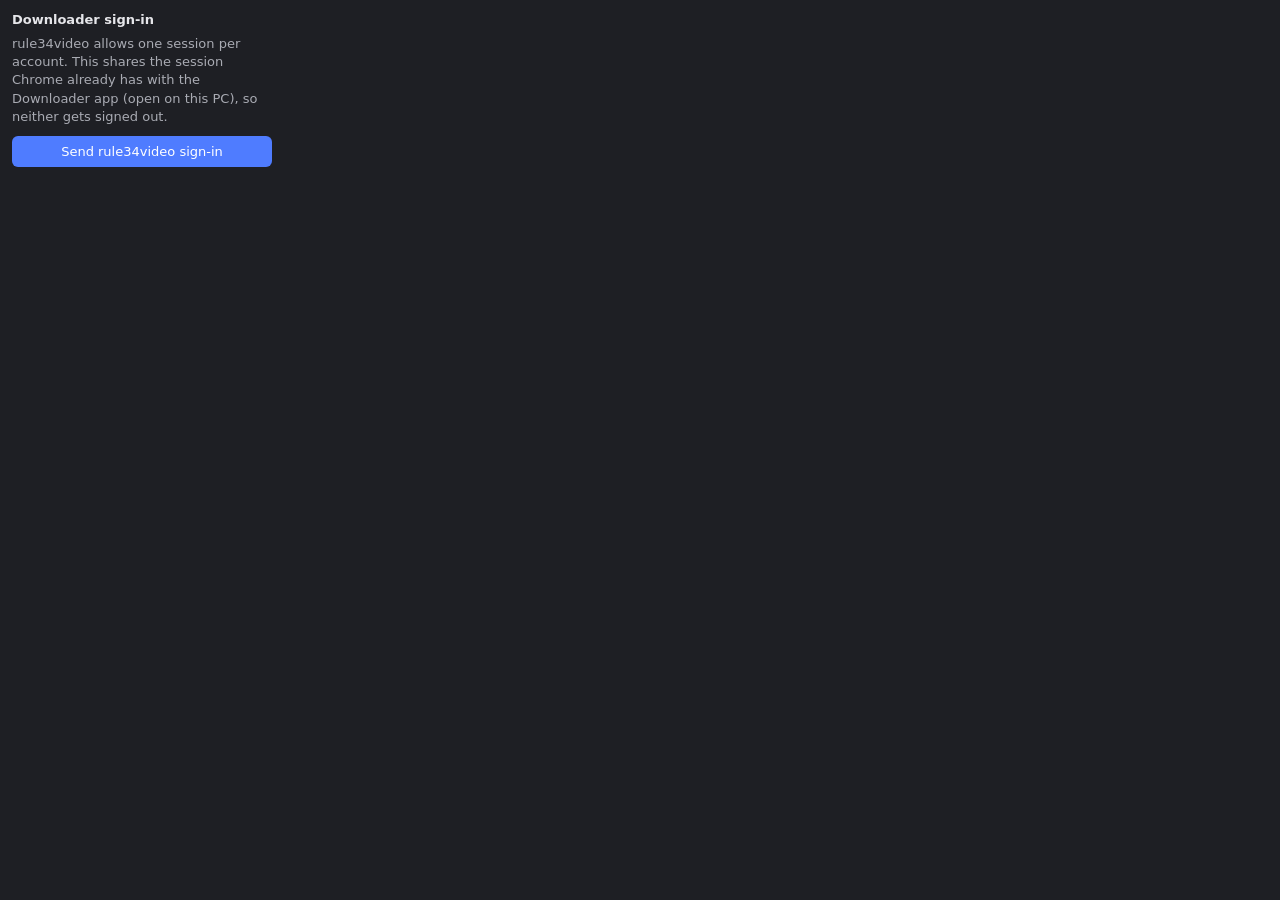
==== chrome-extension/popup.html @ e1e7d6be "PMV: share Chrome's rule34video session via the extension rule34video allows one session per account" ====
<!doctype html>
<html>
<head>
<meta charset="utf-8">
<style>
  body { font: 13px system-ui, sans-serif; margin: 0; padding: 12px; width: 260px; background: #1e1f24; color: #e6e6ea; }
  h1 { font-size: 13px; margin: 0 0 8px; font-weight: 600; }
  p { margin: 0 0 10px; color: #a9abb3; line-height: 1.4; }
  button { width: 100%; padding: 8px; border: 0; border-radius: 6px; background: #4f7cff; color: #fff; font: inherit; cursor: pointer; }
  button:disabled { opacity: .6; cursor: default; }
  #status { margin-top: 10px; min-height: 1.4em; }
  .ok { color: #6fd48a; } .err { color: #ff8a80; }
</style>
</head>
<body>
  <h1>Downloader sign-in</h1>
  <p>rule34video allows one session per account. This shares the session Chrome already has with the Downloader app (open on this PC), so neither gets signed out.</p>
  <button id="send">Send rule34video sign-in</button>
  <div id="status"></div>
  <script src="popup.js"></script>
</body>
</html>
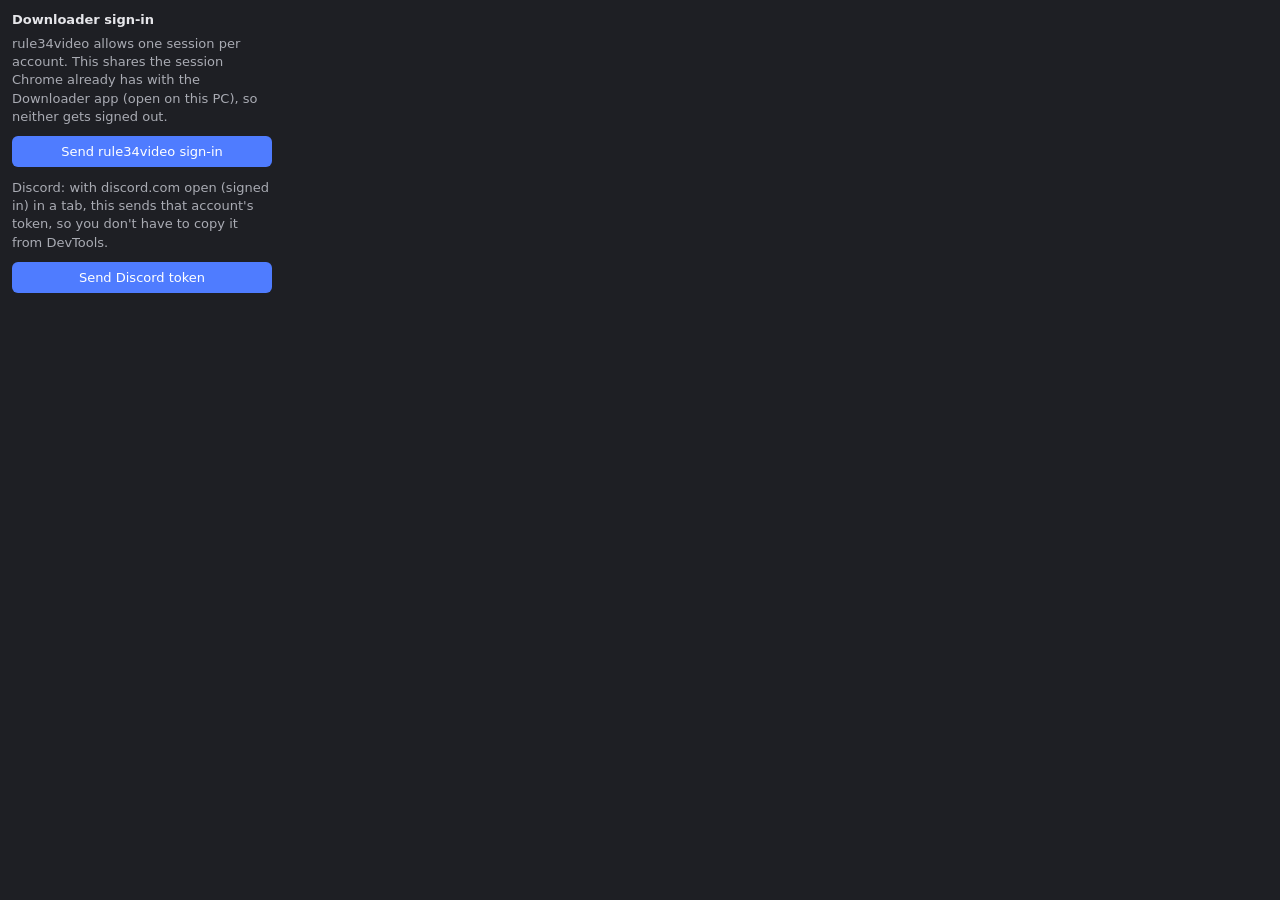
==== commit 2f5222f6: "Extension: send the Discord token to the app in one click Getting a Discord user token meant opening" ====
--- a/chrome-extension/popup.html
+++ b/chrome-extension/popup.html
@@ -8,6 +8,7 @@
   p { margin: 0 0 10px; color: #a9abb3; line-height: 1.4; }
   button { width: 100%; padding: 8px; border: 0; border-radius: 6px; background: #4f7cff; color: #fff; font: inherit; cursor: pointer; }
   button:disabled { opacity: .6; cursor: default; }
+  p.gap { margin-top: 12px; }
   #status { margin-top: 10px; min-height: 1.4em; }
   .ok { color: #6fd48a; } .err { color: #ff8a80; }
 </style>
@@ -16,6 +17,8 @@
   <h1>Downloader sign-in</h1>
   <p>rule34video allows one session per account. This shares the session Chrome already has with the Downloader app (open on this PC), so neither gets signed out.</p>
   <button id="send">Send rule34video sign-in</button>
+  <p class="gap">Discord: with discord.com open (signed in) in a tab, this sends that account's token, so you don't have to copy it from DevTools.</p>
+  <button id="sendDiscord">Send Discord token</button>
   <div id="status"></div>
   <script src="popup.js"></script>
 </body>
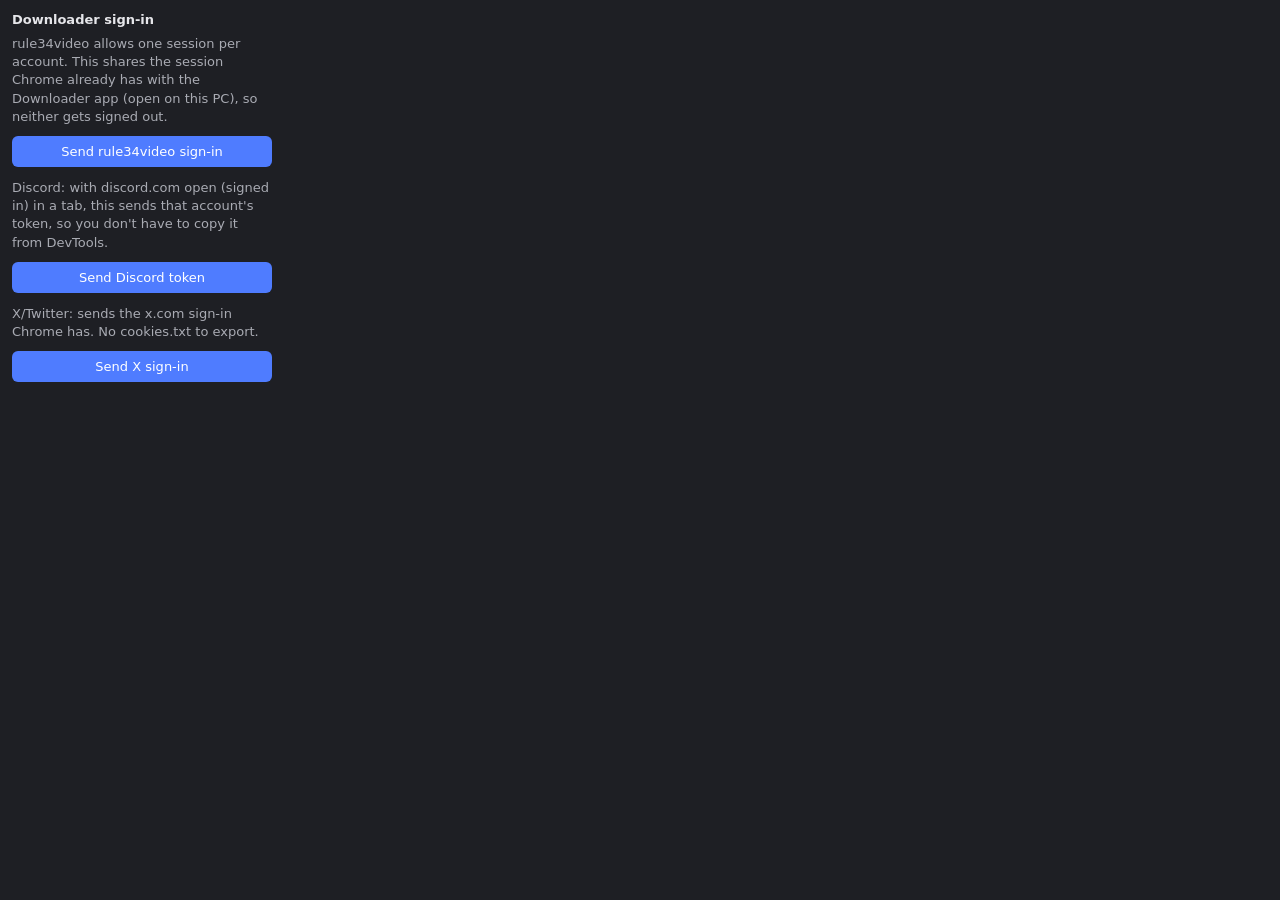
==== commit b4a383c2: "Extension: send the X/Twitter sign-in to the app in one click Twitter auth meant exporting a cookies" ====
--- a/chrome-extension/popup.html
+++ b/chrome-extension/popup.html
@@ -19,6 +19,8 @@
   <button id="send">Send rule34video sign-in</button>
   <p class="gap">Discord: with discord.com open (signed in) in a tab, this sends that account's token, so you don't have to copy it from DevTools.</p>
   <button id="sendDiscord">Send Discord token</button>
+  <p class="gap">X/Twitter: sends the x.com sign-in Chrome has. No cookies.txt to export.</p>
+  <button id="sendTwitter">Send X sign-in</button>
   <div id="status"></div>
   <script src="popup.js"></script>
 </body>
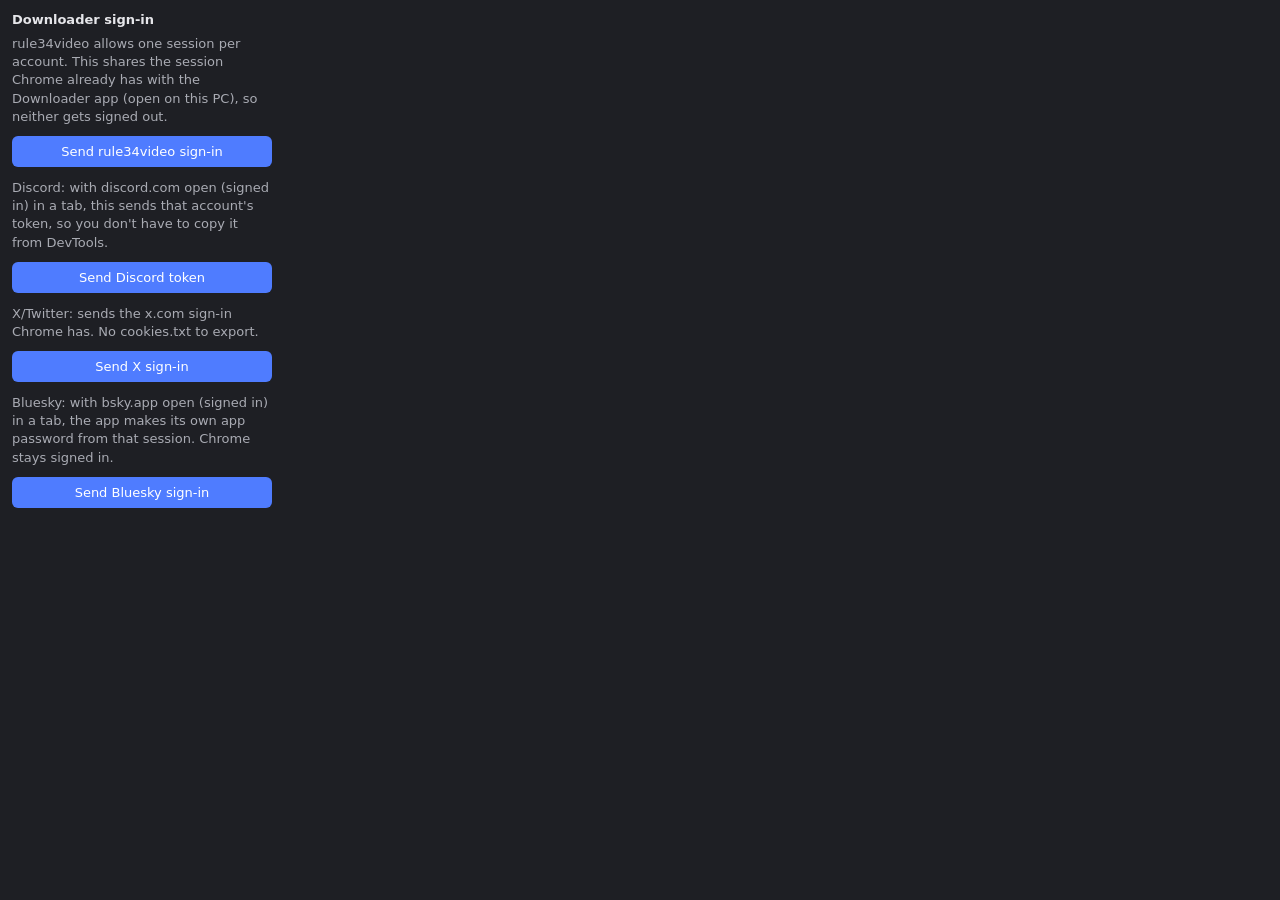
==== commit 0816e8fd: "Creator tab: download Bluesky profiles like Twitter A bsky.app profile link now downloads that accou" ====
--- a/chrome-extension/popup.html
+++ b/chrome-extension/popup.html
@@ -21,6 +21,8 @@
   <button id="sendDiscord">Send Discord token</button>
   <p class="gap">X/Twitter: sends the x.com sign-in Chrome has. No cookies.txt to export.</p>
   <button id="sendTwitter">Send X sign-in</button>
+  <p class="gap">Bluesky: with bsky.app open (signed in) in a tab, the app makes its own app password from that session. Chrome stays signed in.</p>
+  <button id="sendBluesky">Send Bluesky sign-in</button>
   <div id="status"></div>
   <script src="popup.js"></script>
 </body>
